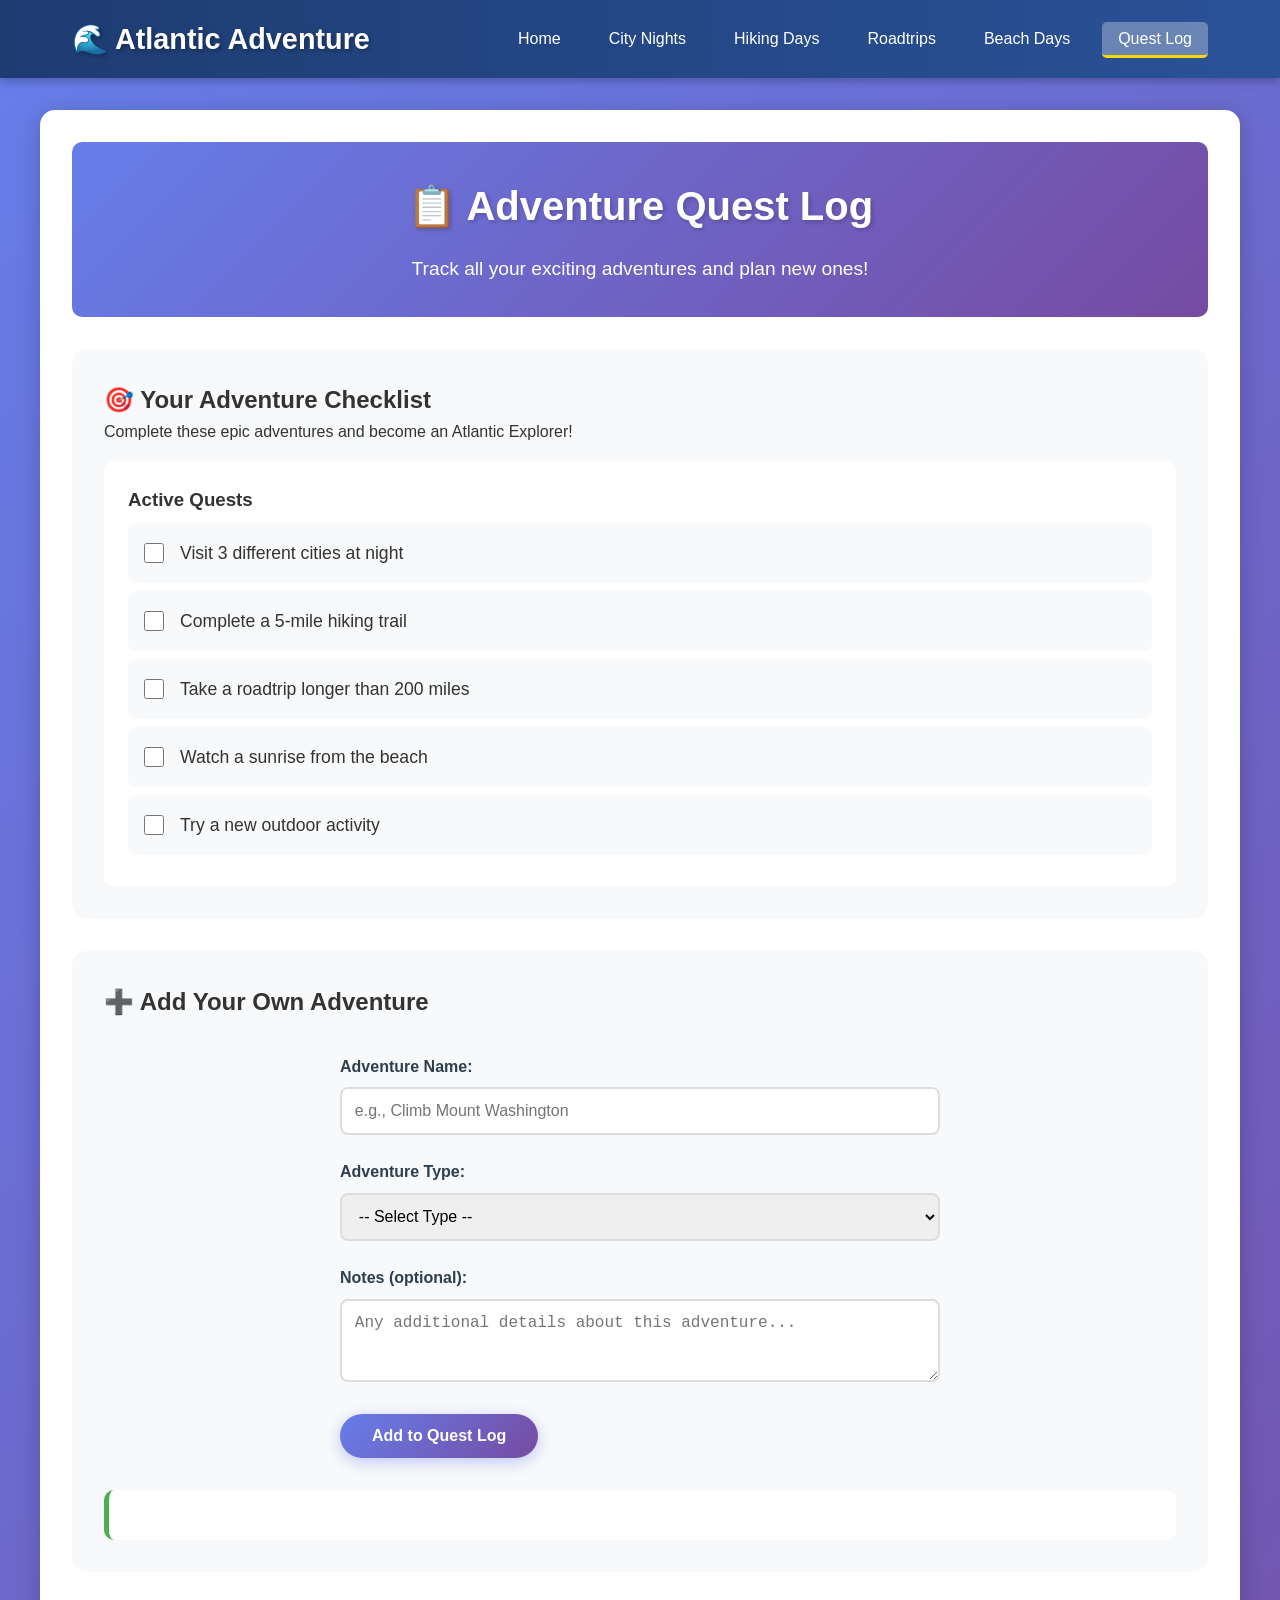
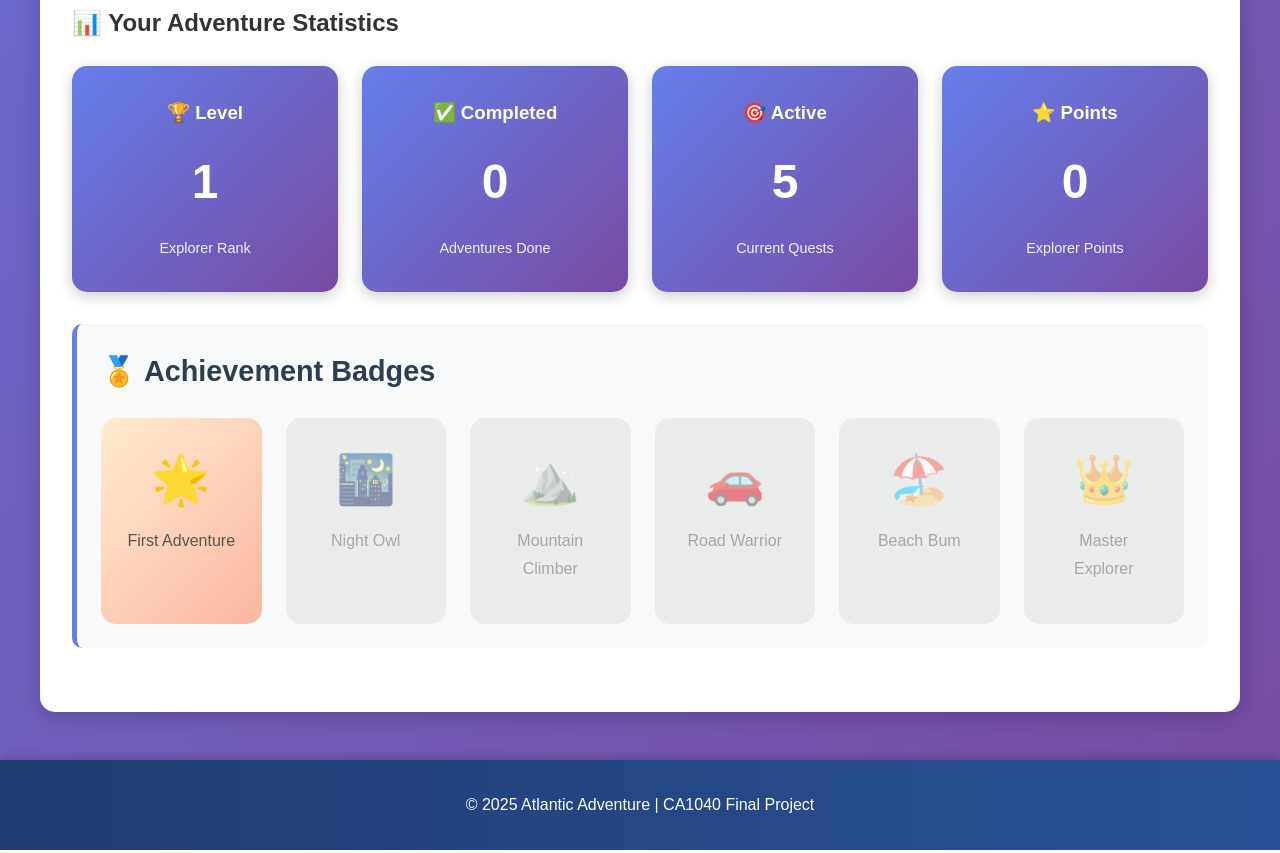
==== quest-log.html @ 7f5ac9bc "Add Atlantic Adventure website files" ====
<!DOCTYPE html>
<html lang="en">
<head>
    <meta charset="UTF-8">
    <meta name="viewport" content="width=device-width, initial-scale=1.0">
    <title>Quest Log - Atlantic Adventure</title>
    <link rel="stylesheet" href="style.css">
</head>
<body>
    <nav class="navbar">
        <div class="nav-container">
            <h1 class="logo">🌊 Atlantic Adventure</h1>
            <ul class="nav-links">
                <li><a href="index.html">Home</a></li>
                <li><a href="city-nights.html">City Nights</a></li>
                <li><a href="hiking-days.html">Hiking Days</a></li>
                <li><a href="roadtrips.html">Roadtrips</a></li>
                <li><a href="beach-days.html">Beach Days</a></li>
                <li><a href="quest-log.html" class="active">Quest Log</a></li>
            </ul>
        </div>
    </nav>

    <main class="container">
        <section class="page-header">
            <h1>📋 Adventure Quest Log</h1>
            <p>Track all your exciting adventures and plan new ones!</p>
        </section>

        <section class="quest-section">
            <h2>🎯 Your Adventure Checklist</h2>
            <p>Complete these epic adventures and become an Atlantic Explorer!</p>

            <div class="quest-container">
                <h3>Active Quests</h3>
                <ul class="quest-list" id="activeQuests">
                    <li class="quest-item">
                        <input type="checkbox" id="quest1">
                        <label for="quest1">Visit 3 different cities at night</label>
                    </li>
                    <li class="quest-item">
                        <input type="checkbox" id="quest2">
                        <label for="quest2">Complete a 5-mile hiking trail</label>
                    </li>
                    <li class="quest-item">
                        <input type="checkbox" id="quest3">
                        <label for="quest3">Take a roadtrip longer than 200 miles</label>
                    </li>
                    <li class="quest-item">
                        <input type="checkbox" id="quest4">
                        <label for="quest4">Watch a sunrise from the beach</label>
                    </li>
                    <li class="quest-item">
                        <input type="checkbox" id="quest5">
                        <label for="quest5">Try a new outdoor activity</label>
                    </li>
                </ul>
            </div>
        </section>

        <section class="add-quest-section">
            <h2>➕ Add Your Own Adventure</h2>
            <form id="addQuestForm" class="quest-form">
                <div class="form-group">
                    <label for="questName">Adventure Name:</label>
                    <input type="text" id="questName" name="questName" required placeholder="e.g., Climb Mount Washington">
                </div>

                <div class="form-group">
                    <label for="questType">Adventure Type:</label>
                    <select id="questType" name="questType" required>
                        <option value="">-- Select Type --</option>
                        <option value="city">🌃 City Night</option>
                        <option value="hiking">🏔️ Hiking</option>
                        <option value="roadtrip">🚗 Roadtrip</option>
                        <option value="beach">🏖️ Beach</option>
                        <option value="other">🎯 Other</option>
                    </select>
                </div>

                <div class="form-group">
                    <label for="questNotes">Notes (optional):</label>
                    <textarea id="questNotes" name="questNotes" rows="3" placeholder="Any additional details about this adventure..."></textarea>
                </div>

                <button type="submit" class="btn-primary">Add to Quest Log</button>
            </form>

            <div id="questConfirmation" class="quest-confirmation"></div>
        </section>

        <section class="stats-section">
            <h2>📊 Your Adventure Statistics</h2>
            <div class="stats-grid">
                <div class="stat-card">
                    <h3>🏆 Level</h3>
                    <p class="stat-number" id="adventureLevel">1</p>
                    <p class="stat-label">Explorer Rank</p>
                </div>
                <div class="stat-card">
                    <h3>✅ Completed</h3>
                    <p class="stat-number" id="completedCount">0</p>
                    <p class="stat-label">Adventures Done</p>
                </div>
                <div class="stat-card">
                    <h3>🎯 Active</h3>
                    <p class="stat-number" id="activeCount">5</p>
                    <p class="stat-label">Current Quests</p>
                </div>
                <div class="stat-card">
                    <h3>⭐ Points</h3>
                    <p class="stat-number" id="pointsCount">0</p>
                    <p class="stat-label">Explorer Points</p>
                </div>
            </div>
        </section>

        <section class="content-section">
            <h2>🏅 Achievement Badges</h2>
            <div class="badges-grid">
                <div class="badge">
                    <div class="badge-icon">🌟</div>
                    <p>First Adventure</p>
                </div>
                <div class="badge locked">
                    <div class="badge-icon">🌃</div>
                    <p>Night Owl</p>
                </div>
                <div class="badge locked">
                    <div class="badge-icon">⛰️</div>
                    <p>Mountain Climber</p>
                </div>
                <div class="badge locked">
                    <div class="badge-icon">🚗</div>
                    <p>Road Warrior</p>
                </div>
                <div class="badge locked">
                    <div class="badge-icon">🏖️</div>
                    <p>Beach Bum</p>
                </div>
                <div class="badge locked">
                    <div class="badge-icon">👑</div>
                    <p>Master Explorer</p>
                </div>
            </div>
        </section>
    </main>

    <footer>
        <p>&copy; 2025 Atlantic Adventure | CA1040 Final Project</p>
    </footer>

    <script src="main.js"></script>
</body>
</html>
---- style.css ----
/* ============================================
   ATLANTIC ADVENTURE - COMPLETE STYLESHEET
   CA1040 Final Project
   ============================================ */

/* === GLOBAL RESET & BASE STYLES === */
* {
    margin: 0;
    padding: 0;
    box-sizing: border-box;
}

body {
    font-family: 'Segoe UI', Tahoma, Geneva, Verdana, sans-serif;
    line-height: 1.6;
    color: #333;
    background: linear-gradient(135deg, #667eea 0%, #764ba2 100%);
    min-height: 100vh;
}

/* === NAVIGATION BAR === */
.navbar {
    background: linear-gradient(90deg, #1e3c72 0%, #2a5298 100%);
    padding: 1rem 0;
    box-shadow: 0 2px 10px rgba(0,0,0,0.3);
    position: sticky;
    top: 0;
    z-index: 1000;
}

.nav-container {
    max-width: 1200px;
    margin: 0 auto;
    padding: 0 2rem;
    display: flex;
    justify-content: space-between;
    align-items: center;
    flex-wrap: wrap;
}

.logo {
    color: white;
    font-size: 1.8rem;
    font-weight: bold;
    text-shadow: 2px 2px 4px rgba(0,0,0,0.3);
}

.nav-links {
    display: flex;
    list-style: none;
    gap: 1rem;
    flex-wrap: wrap;
}

.nav-links a {
    color: white;
    text-decoration: none;
    padding: 0.5rem 1rem;
    border-radius: 5px;
    transition: all 0.3s ease;
    font-weight: 500;
}

.nav-links a:hover {
    background: rgba(255,255,255,0.2);
    transform: translateY(-2px);
}

.nav-links a.active {
    background: rgba(255,255,255,0.3);
    border-bottom: 3px solid #ffd700;
}

/* === MAIN CONTAINER === */
.container {
    max-width: 1200px;
    margin: 2rem auto;
    padding: 2rem;
    background: white;
    border-radius: 15px;
    box-shadow: 0 5px 25px rgba(0,0,0,0.2);
}

/* === HERO SECTION === */
.hero {
    text-align: center;
    padding: 2rem 0;
    background: linear-gradient(135deg, #f093fb 0%, #f5576c 100%);
    border-radius: 10px;
    color: white;
    margin-bottom: 2rem;
}

.hero h1 {
    font-size: 2.5rem;
    margin-bottom: 1rem;
    text-shadow: 2px 2px 4px rgba(0,0,0,0.2);
}

.hero p {
    font-size: 1.2rem;
    margin-bottom: 1.5rem;
}

.hero-image {
    max-width: 100%;
    height: 400px;
    object-fit: cover;
    border-radius: 10px;
    margin-top: 1rem;
    box-shadow: 0 4px 15px rgba(0,0,0,0.3);
}

/* === PAGE HEADER === */
.page-header {
    text-align: center;
    margin-bottom: 2rem;
    padding: 2rem;
    background: linear-gradient(135deg, #667eea 0%, #764ba2 100%);
    border-radius: 10px;
    color: white;
    transition: all 0.5s ease;
}

.page-header h1 {
    font-size: 2.5rem;
    margin-bottom: 1rem;
    text-shadow: 2px 2px 4px rgba(0,0,0,0.2);
}

.page-header p {
    font-size: 1.2rem;
}

.page-image {
    max-width: 100%;
    height: 350px;
    object-fit: cover;
    border-radius: 10px;
    margin-top: 1.5rem;
    box-shadow: 0 4px 15px rgba(0,0,0,0.3);
}

/* === BUTTONS === */
.btn-primary {
    background: linear-gradient(135deg, #667eea 0%, #764ba2 100%);
    color: white;
    padding: 0.8rem 2rem;
    border: none;
    border-radius: 25px;
    font-size: 1rem;
    font-weight: bold;
    cursor: pointer;
    transition: all 0.3s ease;
    box-shadow: 0 4px 15px rgba(102, 126, 234, 0.4);
}

.btn-primary:hover {
    transform: translateY(-3px);
    box-shadow: 0 6px 20px rgba(102, 126, 234, 0.6);
}

.btn-primary:disabled {
    opacity: 0.6;
    cursor: not-allowed;
}

.btn-secondary {
    background: linear-gradient(135deg, #f093fb 0%, #f5576c 100%);
    color: white;
    padding: 0.6rem 1.5rem;
    text-decoration: none;
    border-radius: 20px;
    display: inline-block;
    transition: all 0.3s ease;
    font-weight: 600;
}

.btn-secondary:hover {
    transform: translateY(-2px);
    box-shadow: 0 5px 15px rgba(245, 87, 108, 0.4);
}

/* === GRID LAYOUTS === */
.grid {
    display: grid;
    grid-template-columns: repeat(auto-fit, minmax(250px, 1fr));
    gap: 2rem;
    margin-top: 2rem;
}

.card {
    background: linear-gradient(135deg, #ffecd2 0%, #fcb69f 100%);
    padding: 2rem;
    border-radius: 15px;
    text-align: center;
    transition: all 0.3s ease;
    box-shadow: 0 3px 10px rgba(0,0,0,0.1);
}

.card:hover {
    transform: translateY(-10px);
    box-shadow: 0 8px 25px rgba(0,0,0,0.2);
}

.card h3 {
    font-size: 1.5rem;
    margin-bottom: 1rem;
    color: #2c3e50;
}

.card p {
    margin-bottom: 1.5rem;
    color: #555;
}

/* === ADVENTURE WHEEL === */
.adventure-wheel {
    text-align: center;
    padding: 2rem;
    background: linear-gradient(135deg, #a8edea 0%, #fed6e3 100%);
    border-radius: 10px;
    margin: 2rem 0;
}

.wheel-result {
    margin-top: 1.5rem;
    font-size: 1.3rem;
    font-weight: bold;
    color: #2c3e50;
    min-height: 30px;
}

/* === CONTENT SECTIONS === */
.content-section {
    margin: 2rem 0;
    padding: 1.5rem;
    background: #f8f9fa;
    border-radius: 10px;
    border-left: 5px solid #667eea;
}

.content-section h2 {
    color: #2c3e50;
    margin-bottom: 1rem;
    font-size: 1.8rem;
}

.content-section p {
    line-height: 1.8;
    color: #555;
    margin-bottom: 1rem;
}

/* === TABLES === */
.activity-table, .essentials-table {
    width: 100%;
    border-collapse: collapse;
    margin-top: 1rem;
    background: white;
    border-radius: 10px;
    overflow: hidden;
    box-shadow: 0 2px 10px rgba(0,0,0,0.1);
}

.activity-table thead, .essentials-table thead {
    background: linear-gradient(135deg, #667eea 0%, #764ba2 100%);
    color: white;
}

.activity-table th, .activity-table td,
.essentials-table th, .essentials-table td {
    padding: 1rem;
    text-align: left;
    border-bottom: 1px solid #e0e0e0;
}

.activity-table tbody tr:hover,
.essentials-table tbody tr:hover {
    background: #f5f5f5;
}

/* === LISTS === */
.location-list, .gear-list, .activity-list {
    list-style: none;
    padding-left: 0;
}

.location-list li, .gear-list li, .activity-list li {
    padding: 0.8rem;
    margin: 0.5rem 0;
    background: white;
    border-radius: 8px;
    border-left: 4px solid #667eea;
    transition: all 0.3s ease;
}

.location-list li:hover, .gear-list li:hover, .activity-list li:hover {
    transform: translateX(5px);
    box-shadow: 0 3px 10px rgba(0,0,0,0.1);
}

.route-list {
    counter-reset: route-counter;
    list-style: none;
    padding-left: 0;
}

.route-list li {
    counter-increment: route-counter;
    padding: 1.5rem;
    margin: 1rem 0;
    background: white;
    border-radius: 10px;
    border-left: 5px solid #f5576c;
    position: relative;
}

.route-list li::before {
    content: counter(route-counter);
    position: absolute;
    left: -25px;
    top: 50%;
    transform: translateY(-50%);
    background: #f5576c;
    color: white;
    width: 40px;
    height: 40px;
    border-radius: 50%;
    display: flex;
    align-items: center;
    justify-content: center;
    font-weight: bold;
    font-size: 1.2rem;
}

/* === INTERACTIVE SECTIONS === */
.interactive-section {
    background: linear-gradient(135deg, #ffecd2 0%, #fcb69f 100%);
    padding: 2rem;
    border-radius: 15px;
    margin: 2rem 0;
    text-align: center;
}

.button-group {
    display: flex;
    gap: 1rem;
    justify-content: center;
    flex-wrap: wrap;
    margin-top: 1.5rem;
}

.vibe-message, .gear-result, .beach-message {
    margin-top: 1.5rem;
    padding: 1rem;
    background: white;
    border-radius: 10px;
    font-size: 1.2rem;
    font-weight: bold;
    color: #2c3e50;
    min-height: 50px;
    display: flex;
    align-items: center;
    justify-content: center;
    transition: all 0.5s ease;
}

/* === FORMS === */
.form-section, .quest-section, .add-quest-section {
    background: #f8f9fa;
    padding: 2rem;
    border-radius: 15px;
    margin: 2rem 0;
}

.trip-form, .quest-form {
    max-width: 600px;
    margin: 2rem auto;
}

.form-group {
    margin-bottom: 1.5rem;
}

.form-group label {
    display: block;
    margin-bottom: 0.5rem;
    font-weight: bold;
    color: #2c3e50;
}

.form-group input,
.form-group select,
.form-group textarea {
    width: 100%;
    padding: 0.8rem;
    border: 2px solid #ddd;
    border-radius: 8px;
    font-size: 1rem;
    transition: all 0.3s ease;
}

.form-group input:focus,
.form-group select:focus,
.form-group textarea:focus {
    outline: none;
    border-color: #667eea;
    box-shadow: 0 0 0 3px rgba(102, 126, 234, 0.1);
}

.calculation-result, .quest-confirmation {
    margin-top: 2rem;
    padding: 1.5rem;
    background: white;
    border-radius: 10px;
    border-left: 5px solid #4caf50;
    min-height: 50px;
    font-size: 1.1rem;
}

/* === BEACH PAGE SPECIFIC === */
.beach-page {
    background: linear-gradient(135deg, #e0f7fa 0%, #80deea 100%);
    transition: all 0.5s ease;
}

.beach-controls {
    display: flex;
    flex-direction: column;
    gap: 1rem;
    max-width: 400px;
    margin: 1.5rem auto;
    align-items: stretch;
}

.beach-select {
    padding: 0.8rem;
    border: 2px solid #ddd;
    border-radius: 8px;
    font-size: 1rem;
}

.beach-grid {
    display: grid;
    grid-template-columns: repeat(auto-fit, minmax(250px, 1fr));
    gap: 1.5rem;
    margin-top: 1.5rem;
}

.beach-card {
    background: white;
    padding: 1.5rem;
    border-radius: 10px;
    box-shadow: 0 3px 10px rgba(0,0,0,0.1);
    transition: all 0.3s ease;
}

.beach-card:hover {
    transform: translateY(-5px);
    box-shadow: 0 5px 20px rgba(0,0,0,0.2);
}

.beach-card h3 {
    color: #00796b;
    margin-bottom: 1rem;
}

/* === QUEST LOG SPECIFIC === */
.quest-container {
    background: white;
    padding: 1.5rem;
    border-radius: 10px;
    margin-top: 1rem;
}

.quest-list {
    list-style: none;
    padding: 0;
}

.quest-item {
    padding: 1rem;
    margin: 0.5rem 0;
    background: #f8f9fa;
    border-radius: 8px;
    display: flex;
    align-items: center;
    gap: 1rem;
    transition: all 0.3s ease;
}

.quest-item:hover {
    background: #e9ecef;
    transform: translateX(5px);
}

.quest-item input[type="checkbox"] {
    width: 20px;
    height: 20px;
    cursor: pointer;
}

.quest-item label {
    cursor: pointer;
    font-size: 1.1rem;
}

.stats-section {
    margin: 2rem 0;
}

.stats-grid {
    display: grid;
    grid-template-columns: repeat(auto-fit, minmax(200px, 1fr));
    gap: 1.5rem;
    margin-top: 1.5rem;
}

.stat-card {
    background: linear-gradient(135deg, #667eea 0%, #764ba2 100%);
    color: white;
    padding: 2rem;
    border-radius: 15px;
    text-align: center;
    box-shadow: 0 4px 15px rgba(0,0,0,0.2);
}

.stat-number {
    font-size: 3rem;
    font-weight: bold;
    margin: 1rem 0;
}

.stat-label {
    font-size: 0.9rem;
    opacity: 0.9;
}

.badges-grid {
    display: grid;
    grid-template-columns: repeat(auto-fit, minmax(120px, 1fr));
    gap: 1.5rem;
    margin-top: 1.5rem;
}

.badge {
    background: linear-gradient(135deg, #ffecd2 0%, #fcb69f 100%);
    padding: 1.5rem;
    border-radius: 15px;
    text-align: center;
    transition: all 0.3s ease;
}

.badge.locked {
    background: #e0e0e0;
    opacity: 0.5;
}

.badge:hover {
    transform: scale(1.05);
}

.badge-icon {
    font-size: 3rem;
    margin-bottom: 0.5rem;
}

/* === EXTERNAL LINKS === */
.external-links {
    background: #f8f9fa;
    padding: 1.5rem;
    border-radius: 10px;
    margin: 2rem 0;
}

.external-links ul {
    list-style: none;
    padding: 0;
}

.external-links li {
    margin: 0.8rem 0;
}

.external-links a {
    color: #667eea;
    text-decoration: none;
    font-weight: bold;
    transition: all 0.3s ease;
}

.external-links a:hover {
    color: #764ba2;
    text-decoration: underline;
}

/* === TRAIL INFO === */
.trail-info {
    background: white;
    padding: 1.5rem;
    margin: 1rem 0;
    border-radius: 10px;
    border-left: 5px solid #4caf50;
    transition: all 0.3s ease;
}

.trail-info:hover {
    transform: translateX(5px);
    box-shadow: 0 3px 10px rgba(0,0,0,0.1);
}

.trail-info h3 {
    color: #2c3e50;
    margin-bottom: 0.5rem;
}

/* === ESSENTIALS GRID === */
.essentials-grid {
    display: grid;
    grid-template-columns: repeat(auto-fit, minmax(200px, 1fr));
    gap: 1.5rem;
    margin-top: 1.5rem;
}

.essential-item {
    background: white;
    padding: 1.5rem;
    border-radius: 10px;
    box-shadow: 0 3px 10px rgba(0,0,0,0.1);
    text-align: center;
    transition: all 0.3s ease;
}

.essential-item:hover {
    transform: translateY(-5px);
    box-shadow: 0 5px 20px rgba(0,0,0,0.2);
}

.essential-item h3 {
    color: #667eea;
    margin-bottom: 0.8rem;
}

/* === FOOTER === */
footer {
    background: linear-gradient(90deg, #1e3c72 0%, #2a5298 100%);
    color: white;
    text-align: center;
    padding: 2rem;
    margin-top: 3rem;
    box-shadow: 0 -2px 10px rgba(0,0,0,0.2);
}

/* === RESPONSIVE DESIGN === */
@media (max-width: 768px) {
    .nav-container {
        flex-direction: column;
        gap: 1rem;
    }

    .nav-links {
        flex-direction: column;
        width: 100%;
        text-align: center;
    }

    .hero h1, .page-header h1 {
        font-size: 1.8rem;
    }

    .grid {
        grid-template-columns: 1fr;
    }

    .container {
        padding: 1rem;
    }

    .route-list li::before {
        position: static;
        display: inline-block;
        margin-bottom: 0.5rem;
    }
}

/* === UTILITY CLASSES === */
.text-center {
    text-align: center;
}

.mt-2 {
    margin-top: 2rem;
}

.mb-2 {
    margin-bottom: 2rem;
}
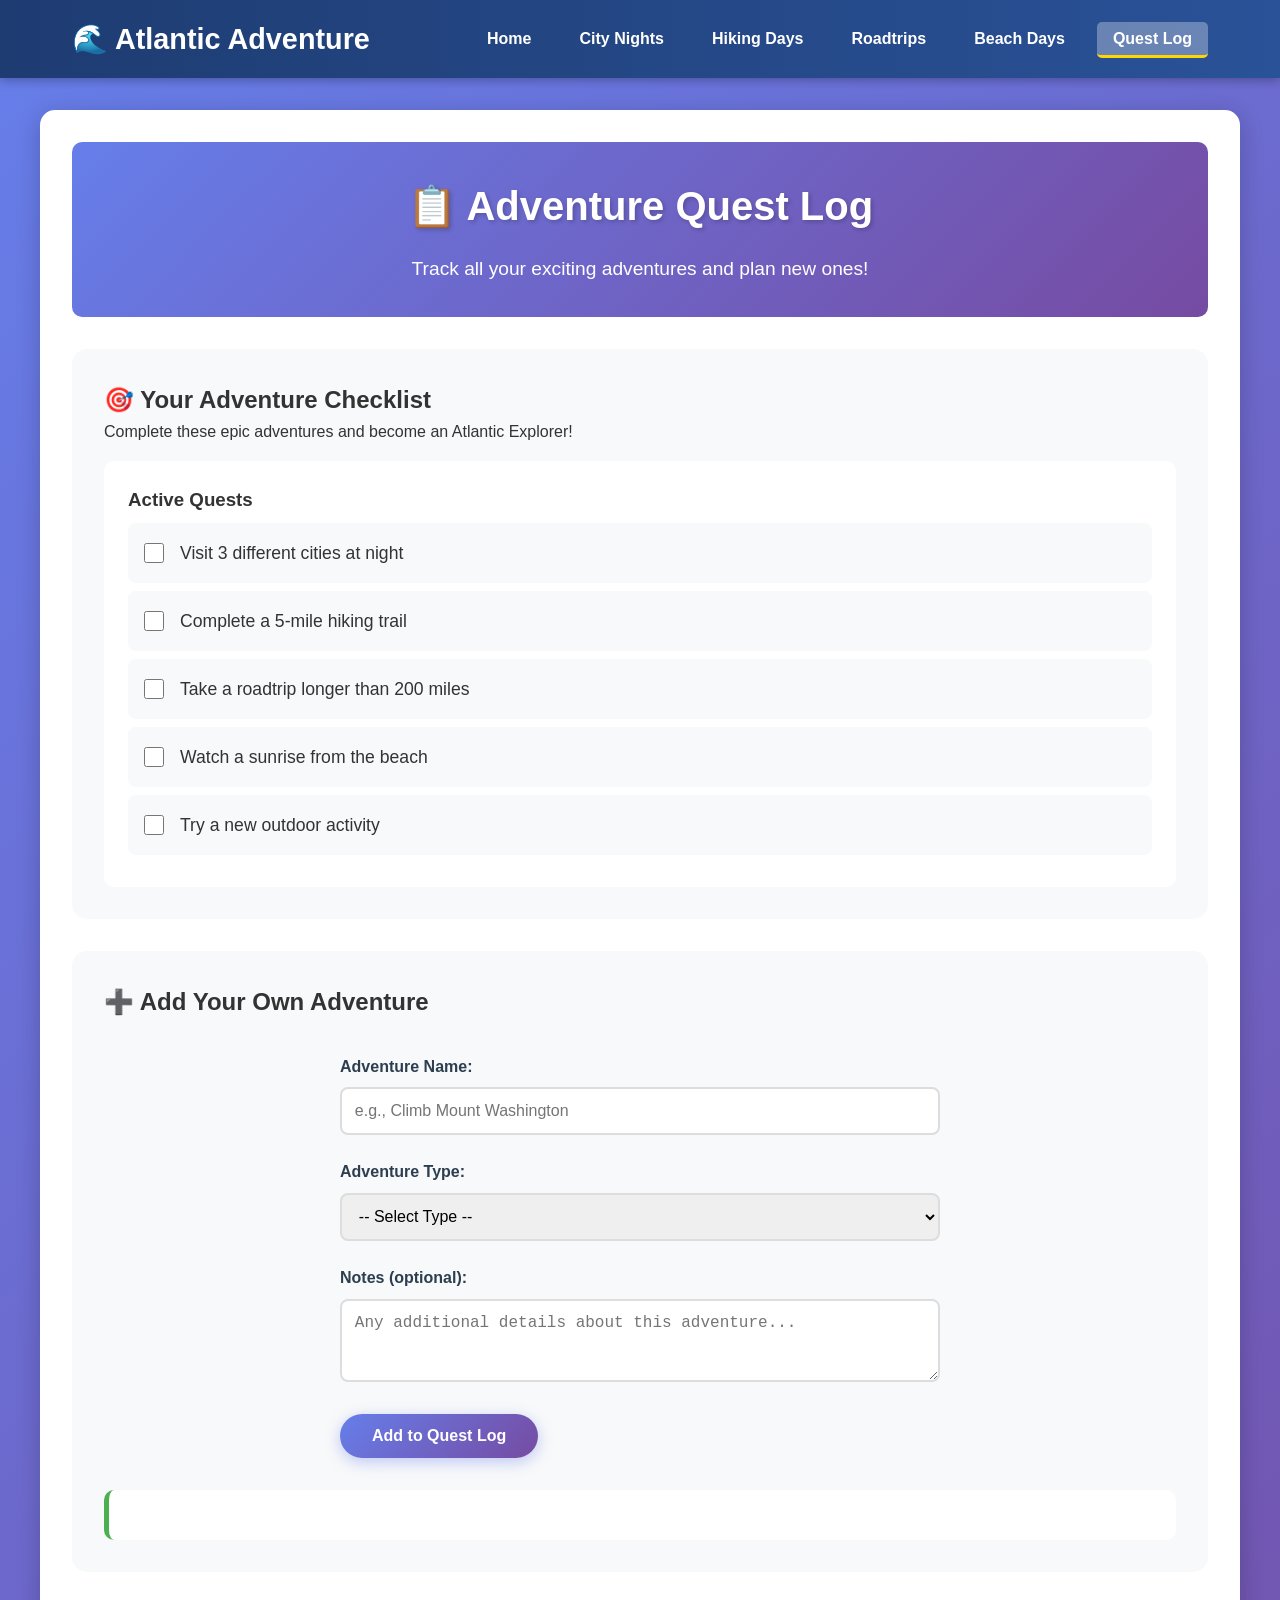
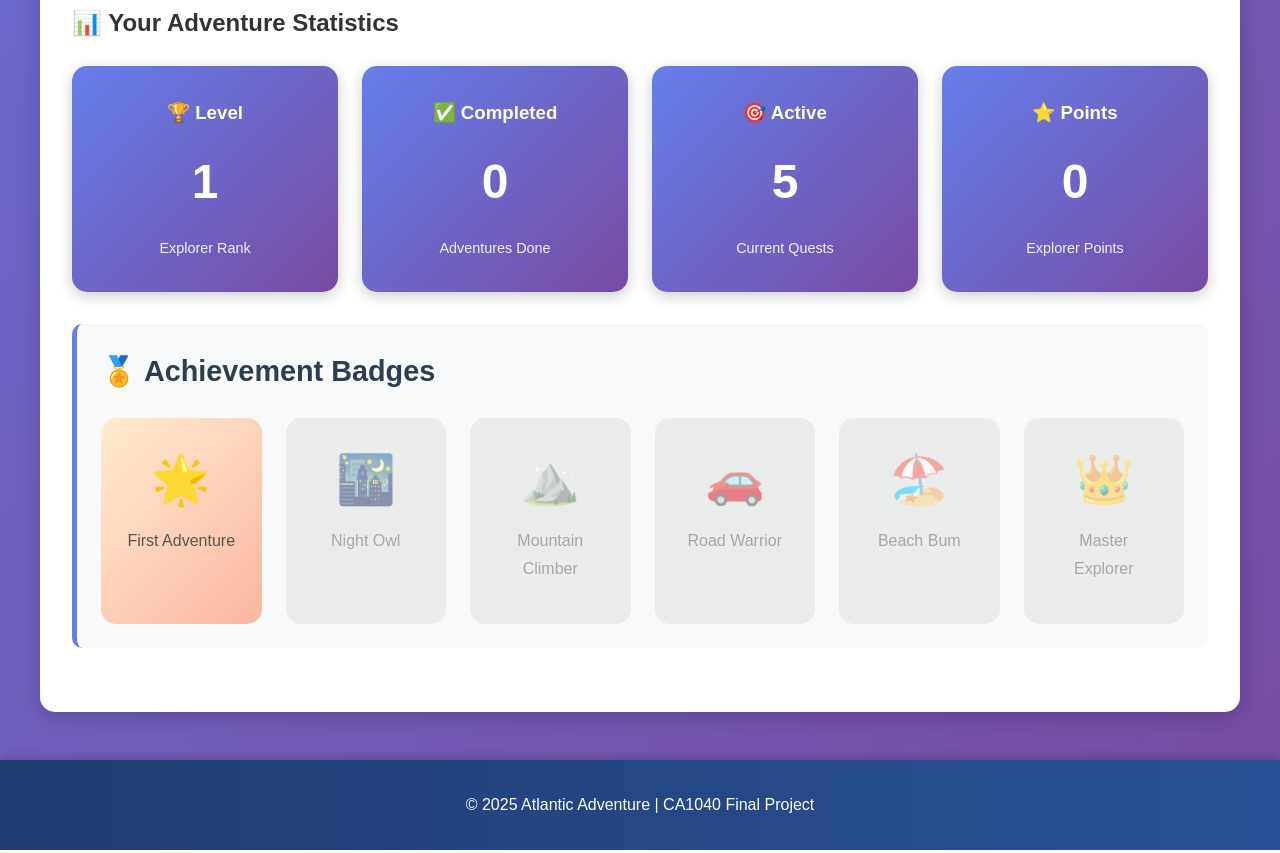
==== commit 72cfc3ae: "Update styling with beginner mistakes and fix quest-log" ====
--- a/quest-log.html
+++ b/quest-log.html
@@ -8,12 +8,12 @@
 </head>
 <body>
     <nav class="navbar">
-        <div class="nav-container">
+                <div class="nav-container">
             <h1 class="logo">🌊 Atlantic Adventure</h1>
-            <ul class="nav-links">
-                <li><a href="index.html">Home</a></li>
+                   <ul class="nav-links">
+                  <li><a href="index.html">Home</a></li>
                 <li><a href="city-nights.html">City Nights</a></li>
-                <li><a href="hiking-days.html">Hiking Days</a></li>
+                  <li><a href="hiking-days.html">Hiking Days</a></li>
                 <li><a href="roadtrips.html">Roadtrips</a></li>
                 <li><a href="beach-days.html">Beach Days</a></li>
                 <li><a href="quest-log.html" class="active">Quest Log</a></li>
@@ -43,13 +43,13 @@
                         <label for="quest2">Complete a 5-mile hiking trail</label>
                     </li>
                     <li class="quest-item">
-                        <input type="checkbox" id="quest3">
+                             <input type="checkbox" id="quest3">
                         <label for="quest3">Take a roadtrip longer than 200 miles</label>
                     </li>
                     <li class="quest-item">
                         <input type="checkbox" id="quest4">
                         <label for="quest4">Watch a sunrise from the beach</label>
-                    </li>
+                         </li>
                     <li class="quest-item">
                         <input type="checkbox" id="quest5">
                         <label for="quest5">Try a new outdoor activity</label>
@@ -68,7 +68,7 @@
 
                 <div class="form-group">
                     <label for="questType">Adventure Type:</label>
-                    <select id="questType" name="questType" required>
+                      <select id="questType" name="questType" required>
                         <option value="">-- Select Type --</option>
                         <option value="city">🌃 City Night</option>
                         <option value="hiking">🏔️ Hiking</option>
@@ -124,7 +124,7 @@
                 </div>
                 <div class="badge locked">
                     <div class="badge-icon">🌃</div>
-                    <p>Night Owl</p>
+                              <p>Night Owl</p>
                 </div>
                 <div class="badge locked">
                     <div class="badge-icon">⛰️</div>
--- a/style.css
+++ b/style.css
@@ -1,9 +1,5 @@
-/* ============================================
-   ATLANTIC ADVENTURE - COMPLETE STYLESHEET
-   CA1040 Final Project
-   ============================================ */
-
-/* === GLOBAL RESET & BASE STYLES === */
+
+
 * {
     margin: 0;
     padding: 0;
@@ -18,10 +14,9 @@
     min-height: 100vh;
 }
 
-/* === NAVIGATION BAR === */
-.navbar {
+    .navbar {
     background: linear-gradient(90deg, #1e3c72 0%, #2a5298 100%);
-    padding: 1rem 0;
+     padding: 1rem 0;
     box-shadow: 0 2px 10px rgba(0,0,0,0.3);
     position: sticky;
     top: 0;
@@ -41,7 +36,7 @@
 .logo {
     color: white;
     font-size: 1.8rem;
-    font-weight: bold;
+    font-weight: bold
     text-shadow: 2px 2px 4px rgba(0,0,0,0.3);
 }
 
@@ -59,6 +54,7 @@
     border-radius: 5px;
     transition: all 0.3s ease;
     font-weight: 500;
+    font-weight: 600;
 }
 
 .nav-links a:hover {
@@ -71,21 +67,19 @@
     border-bottom: 3px solid #ffd700;
 }
 
-/* === MAIN CONTAINER === */
 .container {
     max-width: 1200px;
-    margin: 2rem auto;
+          margin: 2rem auto;
     padding: 2rem;
     background: white;
     border-radius: 15px;
     box-shadow: 0 5px 25px rgba(0,0,0,0.2);
 }
 
-/* === HERO SECTION === */
 .hero {
     text-align: center;
     padding: 2rem 0;
-    background: linear-gradient(135deg, #f093fb 0%, #f5576c 100%);
+        background: linear-gradient(135deg, #f093fb 0%, #f5576c 100%);
     border-radius: 10px;
     color: white;
     margin-bottom: 2rem;
@@ -98,7 +92,7 @@
 }
 
 .hero p {
-    font-size: 1.2rem;
+    font-size: 1.2rem;;
     margin-bottom: 1.5rem;
 }
 
@@ -111,10 +105,9 @@
     box-shadow: 0 4px 15px rgba(0,0,0,0.3);
 }
 
-/* === PAGE HEADER === */
 .page-header {
-    text-align: center;
-    margin-bottom: 2rem;
+        text-align: center;
+        margin-bottom: 2rem;
     padding: 2rem;
     background: linear-gradient(135deg, #667eea 0%, #764ba2 100%);
     border-radius: 10px;
@@ -141,11 +134,10 @@
     box-shadow: 0 4px 15px rgba(0,0,0,0.3);
 }
 
-/* === BUTTONS === */
 .btn-primary {
     background: linear-gradient(135deg, #667eea 0%, #764ba2 100%);
     color: white;
-    padding: 0.8rem 2rem;
+           padding: 0.8rem 2rem;
     border: none;
     border-radius: 25px;
     font-size: 1rem;
@@ -165,10 +157,10 @@
     cursor: not-allowed;
 }
 
-.btn-secondary {
-    background: linear-gradient(135deg, #f093fb 0%, #f5576c 100%);
-    color: white;
-    padding: 0.6rem 1.5rem;
+    .btn-secondary {
+        background: linear-gradient(135deg, #f093fb 0%, #f5576c 100%);
+    color: white;
+           padding: 0.6rem 1.5rem;
     text-decoration: none;
     border-radius: 20px;
     display: inline-block;
@@ -181,12 +173,12 @@
     box-shadow: 0 5px 15px rgba(245, 87, 108, 0.4);
 }
 
-/* === GRID LAYOUTS === */
-.grid {
+
+        .grid {
     display: grid;
-    grid-template-columns: repeat(auto-fit, minmax(250px, 1fr));
+           grid-template-columns: repeat(auto-fit, minmax(250px, 1fr));
     gap: 2rem;
-    margin-top: 2rem;
+        margin-top: 2rem;
 }
 
 .card {
@@ -214,12 +206,11 @@
     color: #555;
 }
 
-/* === ADVENTURE WHEEL === */
 .adventure-wheel {
     text-align: center;
     padding: 2rem;
     background: linear-gradient(135deg, #a8edea 0%, #fed6e3 100%);
-    border-radius: 10px;
+             border-radius: 10px;
     margin: 2rem 0;
 }
 
@@ -228,12 +219,11 @@
     font-size: 1.3rem;
     font-weight: bold;
     color: #2c3e50;
-    min-height: 30px;
-}
-
-/* === CONTENT SECTIONS === */
+    min-height: 30;
+}
+
 .content-section {
-    margin: 2rem 0;
+         margin: 2rem 0;
     padding: 1.5rem;
     background: #f8f9fa;
     border-radius: 10px;
@@ -252,10 +242,9 @@
     margin-bottom: 1rem;
 }
 
-/* === TABLES === */
 .activity-table, .essentials-table {
     width: 100%;
-    border-collapse: collapse;
+            border-collapse: collapse;
     margin-top: 1rem;
     background: white;
     border-radius: 10px;
@@ -280,10 +269,9 @@
     background: #f5f5f5;
 }
 
-/* === LISTS === */
 .location-list, .gear-list, .activity-list {
     list-style: none;
-    padding-left: 0;
+         padding-left: 0;
 }
 
 .location-list li, .gear-list li, .activity-list li {
@@ -334,10 +322,9 @@
     font-size: 1.2rem;
 }
 
-/* === INTERACTIVE SECTIONS === */
-.interactive-section {
+    .interactive-section {
     background: linear-gradient(135deg, #ffecd2 0%, #fcb69f 100%);
-    padding: 2rem;
+         padding: 2rem;
     border-radius: 15px;
     margin: 2rem 0;
     text-align: center;
@@ -366,9 +353,8 @@
     transition: all 0.5s ease;
 }
 
-/* === FORMS === */
 .form-section, .quest-section, .add-quest-section {
-    background: #f8f9fa;
+      background: #f8f9fa;
     padding: 2rem;
     border-radius: 15px;
     margin: 2rem 0;
@@ -452,13 +438,13 @@
     background: white;
     padding: 1.5rem;
     border-radius: 10px;
-    box-shadow: 0 3px 10px rgba(0,0,0,0.1);
+          box-shadow: 0 3px 10px rgba(0,0,0,0.1);
     transition: all 0.3s ease;
 }
 
 .beach-card:hover {
     transform: translateY(-5px);
-    box-shadow: 0 5px 20px rgba(0,0,0,0.2);
+       box-shadow: 0 5px 20px rgba(0,0,0,0.2);
 }
 
 .beach-card h3 {
@@ -466,7 +452,6 @@
     margin-bottom: 1rem;
 }
 
-/* === QUEST LOG SPECIFIC === */
 .quest-container {
     background: white;
     padding: 1.5rem;
@@ -639,17 +624,17 @@
 
 .essential-item h3 {
     color: #667eea;
-    margin-bottom: 0.8rem;
+    margin-bottom: 0.8rem
 }
 
 /* === FOOTER === */
 footer {
     background: linear-gradient(90deg, #1e3c72 0%, #2a5298 100%);
-    color: white;
+    color: white;;
     text-align: center;
     padding: 2rem;
     margin-top: 3rem;
-    box-shadow: 0 -2px 10px rgba(0,0,0,0.2);
+    box-shadow: 0 -2px 10px rgba(0,0,0,0.2);;
 }
 
 /* === RESPONSIVE DESIGN === */
@@ -684,13 +669,12 @@
     }
 }
 
-/* === UTILITY CLASSES === */
 .text-center {
     text-align: center;
 }
 
 .mt-2 {
-    margin-top: 2rem;
+           margin-top: 2rem;
 }
 
 .mb-2 {
